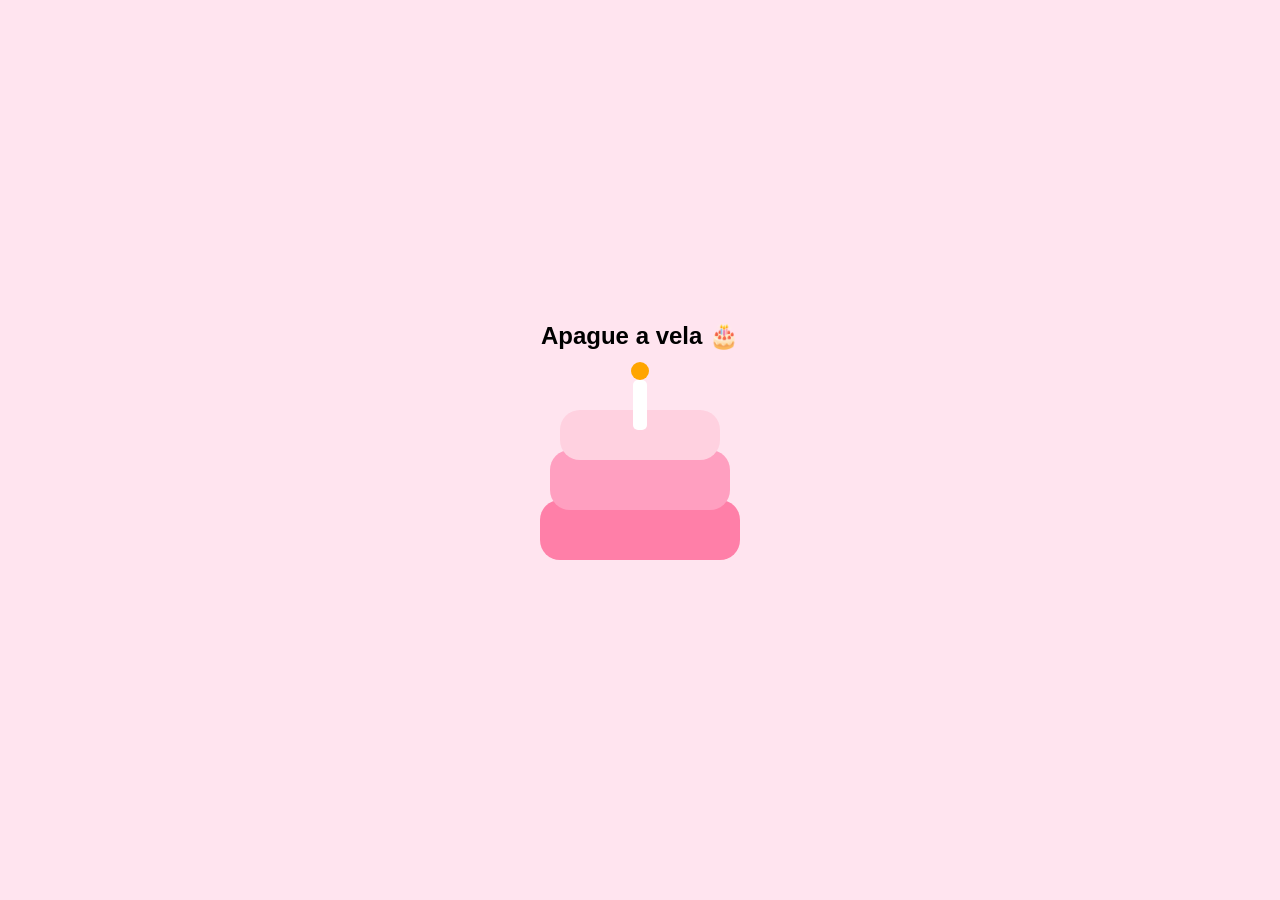
==== bolo.html @ a794e245 "mensagem" ====
<!DOCTYPE html>
<html>
<head>
<meta charset="UTF-8">
<meta name="viewport" content="width=device-width, initial-scale=1.0">

<link rel="stylesheet" href="static/css/bolo.css">
<title>Bolo 🎂</title>
</head>

<body>

<h2>Apague a vela 🎂</h2>

<div class="container">

<div id="cake">

<div class="layer layer1"></div>
<div class="layer layer2"></div>
<div class="layer layer3"></div>

<div id="vela">
<div id="fogo"></div>
</div>

</div>

<div id="pedidoBox">
<input id="pedido" placeholder="Digite seu pedido ✨">
<button id="confirmar">Confirmar pedido 💖</button>
</div>

<p id="msg"></p>

</div>

<script src="static/js/bolo.js"></script>

</body>
</html>
---- static/css/bolo.css ----
body{
margin:0;
background:#ffe4ef;
display:flex;
flex-direction:column;
align-items:center;
justify-content:center;
height:100vh;
font-family:Arial;
}

h2{margin-bottom:30px;}

.container{
display:flex;
flex-direction:column;
align-items:center;
}

#cake{
position:relative;
width:200px;
height:180px;
}

.layer{
position:absolute;
left:50%;
transform:translateX(-50%);
border-radius:20px;
}

.layer1{
bottom:0;
width:200px;
height:60px;
background:#ff7fa8;
}

.layer2{
bottom:50px;
width:180px;
height:60px;
background:#ff9fc0;
}

.layer3{
bottom:100px;
width:160px;
height:50px;
background:#ffd1e0;
}

#vela{
position:absolute;
top:0;
left:50%;
transform:translateX(-50%);
width:14px;
height:50px;
background:white;
border-radius:5px;
cursor:pointer;
}

#fogo{
position:absolute;
top:-18px;
left:50%;
transform:translateX(-50%);
width:18px;
height:18px;
background:orange;
border-radius:50%;
animation:flicker .5s infinite alternate;
}

@keyframes flicker{
from{opacity:.6}
to{opacity:1}
}

#msg{
margin-top:20px;
font-size:18px;
}

#pedidoBox{
margin-top:20px;
display:none;
}

#pedido{
padding:10px;
border-radius:10px;
border:none;
font-size:16px;
}

.confetti{
position:absolute;
width:8px;
height:8px;
top:0;
animation:fall 2s linear forwards;
}

@keyframes fall{
to{
transform:translateY(400px) rotate(360deg);
opacity:0;
}
}

@media(max-width:600px){
#cake{transform:scale(.8);}
}

.smoke{
position:absolute;
width:20px;
height:20px;
background:#ccc;
border-radius:50%;
top:45%;
animation:smoke 2s forwards;
opacity:.8;
}

@keyframes smoke{
to{
transform:translateY(-80px) scale(2);
opacity:0;
}
}
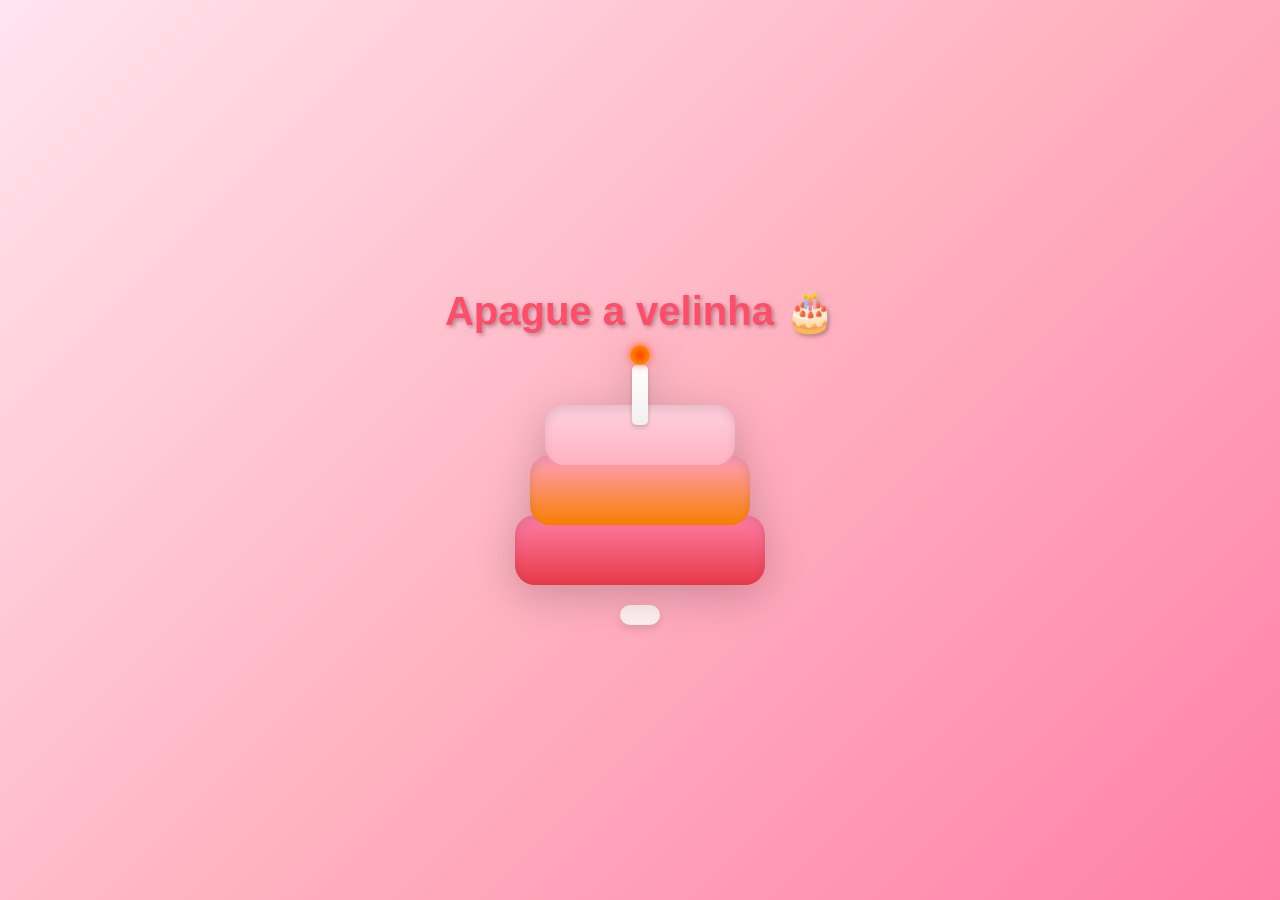
==== commit d425cb5a: "Final Version" ====
--- a/bolo.html
+++ b/bolo.html
@@ -5,12 +5,14 @@
 <meta name="viewport" content="width=device-width, initial-scale=1.0">
 
 <link rel="stylesheet" href="static/css/bolo.css">
+<link rel="icon" href="./static/assets/fotos/icon.png" type="image/x-icon">
+
 <title>Bolo 🎂</title>
 </head>
 
 <body>
 
-<h2>Apague a vela 🎂</h2>
+<h2>Apague a velinha 🎂</h2>
 
 <div class="container">
 
@@ -27,7 +29,7 @@
 </div>
 
 <div id="pedidoBox">
-<input id="pedido" placeholder="Digite seu pedido ✨">
+<input id="pedido" placeholder="Faça um pedido ✨">
 <button id="confirmar">Confirmar pedido 💖</button>
 </div>
 
--- a/static/css/bolo.css
+++ b/static/css/bolo.css
@@ -1,135 +1,220 @@
-body{
-margin:0;
-background:#ffe4ef;
-display:flex;
-flex-direction:column;
-align-items:center;
-justify-content:center;
-height:100vh;
-font-family:Arial;
-}
-
-h2{margin-bottom:30px;}
-
-.container{
-display:flex;
-flex-direction:column;
-align-items:center;
-}
-
-#cake{
-position:relative;
-width:200px;
-height:180px;
-}
-
-.layer{
-position:absolute;
-left:50%;
-transform:translateX(-50%);
-border-radius:20px;
-}
-
-.layer1{
-bottom:0;
-width:200px;
-height:60px;
-background:#ff7fa8;
-}
-
-.layer2{
-bottom:50px;
-width:180px;
-height:60px;
-background:#ff9fc0;
-}
-
-.layer3{
-bottom:100px;
-width:160px;
-height:50px;
-background:#ffd1e0;
-}
-
-#vela{
-position:absolute;
-top:0;
-left:50%;
-transform:translateX(-50%);
-width:14px;
-height:50px;
-background:white;
-border-radius:5px;
-cursor:pointer;
-}
-
-#fogo{
-position:absolute;
-top:-18px;
-left:50%;
-transform:translateX(-50%);
-width:18px;
-height:18px;
-background:orange;
-border-radius:50%;
-animation:flicker .5s infinite alternate;
-}
-
-@keyframes flicker{
-from{opacity:.6}
-to{opacity:1}
-}
-
-#msg{
-margin-top:20px;
-font-size:18px;
-}
-
-#pedidoBox{
-margin-top:20px;
-display:none;
-}
-
-#pedido{
-padding:10px;
-border-radius:10px;
-border:none;
-font-size:16px;
-}
-
-.confetti{
-position:absolute;
-width:8px;
-height:8px;
-top:0;
-animation:fall 2s linear forwards;
-}
-
-@keyframes fall{
-to{
-transform:translateY(400px) rotate(360deg);
-opacity:0;
-}
-}
-
-@media(max-width:600px){
-#cake{transform:scale(.8);}
-}
-
-.smoke{
-position:absolute;
-width:20px;
-height:20px;
-background:#ccc;
-border-radius:50%;
-top:45%;
-animation:smoke 2s forwards;
-opacity:.8;
-}
-
-@keyframes smoke{
-to{
-transform:translateY(-80px) scale(2);
-opacity:0;
-}
-}
+body {
+  margin: 0;
+  background: linear-gradient(135deg, #ffe4ef 0%, #ffb3c1 50%, #ff7fa8 100%); /* Gradiente de fundo mais dinâmico e festivo */
+  display: flex;
+  flex-direction: column;
+  align-items: center;
+  justify-content: center;
+  height: 100vh;
+  font-family: 'Comic Sans MS', cursive, sans-serif; /* Fonte mais leve e divertida para aniversários */
+  overflow: hidden; /* Evita scroll desnecessário */
+}
+
+h2 {
+  margin-bottom: 30px;
+  color: #ff4d6a; /* Cor vibrante para o título */
+  text-shadow: 2px 2px 4px rgba(0, 0, 0, 0.3); /* Sombra para destaque */
+  font-size: 2.5em; /* Tamanho maior para impacto */
+  animation: bounce 2s infinite; /* Animação leve no título */
+}
+
+@keyframes bounce {
+  0%, 20%, 50%, 80%, 100% { transform: translateY(0); }
+  40% { transform: translateY(-10px); }
+  60% { transform: translateY(-5px); }
+}
+
+.container {
+  display: flex;
+  flex-direction: column;
+  align-items: center;
+  position: relative; /* Para posicionar confetes */
+}
+
+#cake {
+  position: relative;
+  width: 250px; /* Aumentei ligeiramente para mais presença */
+  height: 220px;
+  filter: drop-shadow(0 10px 20px rgba(0, 0, 0, 0.2)); /* Sombra para profundidade */
+}
+
+.layer {
+  position: absolute;
+  left: 50%;
+  transform: translateX(-50%);
+  border-radius: 20px;
+  box-shadow: inset 0 5px 10px rgba(0, 0, 0, 0.1); /* Sombra interna para textura */
+}
+
+.layer1 {
+  bottom: 0;
+  width: 250px;
+  height: 70px;
+  background: linear-gradient(to bottom, #ff7fa8, #e63946); /* Gradiente para mais realismo */
+}
+
+.layer2 {
+  bottom: 60px;
+  width: 220px;
+  height: 70px;
+  background: linear-gradient(to bottom, #ff9fc0, #f77f00); /* Gradiente diferenciado */
+}
+
+.layer3 {
+  bottom: 120px;
+  width: 190px;
+  height: 60px;
+  background: linear-gradient(to bottom, #ffd1e0, #ffb3c1); /* Camada superior mais clara */
+}
+
+/* Adicionei decorações no bolo para mais festa */
+.decoration {
+  position: absolute;
+  width: 10px;
+  height: 10px;
+  background: #ff4d6a;
+  border-radius: 50%;
+  box-shadow: 0 0 5px rgba(255, 77, 106, 0.8); /* Brilho */
+}
+
+.decoration:nth-child(1) { top: 10px; left: 20%; }
+.decoration:nth-child(2) { top: 20px; right: 20%; }
+.decoration:nth-child(3) { top: 30px; left: 40%; }
+.decoration:nth-child(4) { top: 40px; right: 40%; }
+
+#vela {
+  position: absolute;
+  top: 0;
+  left: 50%;
+  transform: translateX(-50%);
+  width: 16px; /* Ligeiramente maior */
+  height: 60px;
+  background: linear-gradient(to bottom, #ffffff, #f0f0f0); /* Gradiente para vela */
+  border-radius: 5px;
+  cursor: pointer;
+  box-shadow: 0 2px 5px rgba(0, 0, 0, 0.2); /* Sombra sutil */
+  transition: transform 0.3s ease; /* Transição suave ao hover */
+}
+
+#vela:hover {
+  transform: translateX(-50%) scale(1.05); /* Efeito de hover */
+}
+
+#fogo {
+  position: absolute;
+  top: -20px;
+  left: 50%;
+  transform: translateX(-50%);
+  width: 20px;
+  height: 20px;
+  background: radial-gradient(circle, #ff4500, #ffa500); /* Gradiente para fogo mais realista */
+  border-radius: 50%;
+  animation: flicker 0.5s infinite alternate, glow 1s infinite; /* Adicionei brilho */
+  box-shadow: 0 0 10px rgba(255, 69, 0, 0.8); /* Brilho ao redor */
+}
+
+@keyframes flicker {
+  from { opacity: 0.6; transform: translateX(-50%) scale(0.9); }
+  to { opacity: 1; transform: translateX(-50%) scale(1.1); }
+}
+
+@keyframes glow {
+  0%, 100% { box-shadow: 0 0 10px rgba(255, 69, 0, 0.8); }
+  50% { box-shadow: 0 0 20px rgba(255, 69, 0, 1); }
+}
+
+#msg {
+  margin-top: 20px;
+  font-size: 20px;
+  color: #333;
+  text-align: center;
+  background: rgba(255, 255, 255, 0.8); /* Fundo semi-transparente */
+  padding: 10px 20px;
+  border-radius: 15px;
+  box-shadow: 0 4px 8px rgba(0, 0, 0, 0.1);
+}
+
+#pedidoBox {
+  margin-top: 20px;
+  display: none;
+}
+
+#pedido {
+  padding: 15px 25px; /* Aumentei padding para mais espaço */
+  border-radius: 25px; /* Bordas mais arredondadas */
+  border: 3px solid #ffb3c1; /* Borda rosa mais grossa */
+  font-size: 18px; /* Fonte maior */
+  background: linear-gradient(45deg, #fff 0%, #ffeef2 100%); /* Gradiente sutil de fundo */
+  color: #333;
+  width: 300px; /* Largura fixa para consistência */
+  box-shadow: 0 6px 15px rgba(0, 0, 0, 0.15); /* Sombra mais pronunciada */
+  transition: all 0.3s ease; /* Transições suaves */
+  outline: none; /* Remove outline padrão */
+  font-family: inherit; /* Herda a fonte */
+}
+
+#pedido::placeholder {
+  color: #ff7fa8; /* Placeholder rosa */
+  font-style: italic; /* Estilo itálico */
+  opacity: 0.8;
+}
+
+#pedido:focus {
+  border-color: #ff4d6a; /* Borda mais vibrante no foco */
+  background: linear-gradient(45deg, #fff 0%, #ffd6e8 100%); /* Gradiente mais intenso */
+  box-shadow: 0 8px 20px rgba(255, 77, 106, 0.3); /* Sombra rosa no foco */
+  transform: scale(1.02); /* Leve zoom no foco */
+}
+
+#pedido:hover {
+  border-color: #ff4d6a; /* Hover na borda */
+  box-shadow: 0 8px 20px rgba(255, 77, 106, 0.2); /* Sombra rosa no hover */
+}
+
+.confetti {
+  position: absolute;
+  width: 10px; /* Ligeiramente maior */
+  height: 10px;
+  top: 0;
+  background: linear-gradient(45deg, #ff6b6b, #4ecdc4, #45b7d1, #f9ca24); /* Cores variadas */
+  border-radius: 50%;
+  animation: fall 3s linear forwards; /* Duração aumentada */
+  z-index: 10;
+}
+
+@keyframes fall {
+  to {
+    transform: translateY(500px) rotate(720deg); /* Mais rotações */
+    opacity: 0;
+  }
+}
+
+.smoke {
+  position: absolute;
+  width: 25px; /* Ligeiramente maior */
+  height: 25px;
+  background: radial-gradient(circle, #ccc, #aaa); /* Gradiente para fumaça */
+  border-radius: 50%;
+  top: 45%;
+  animation: smoke 3s forwards; /* Duração aumentada */
+  opacity: 0.7;
+  z-index: 5;
+}
+
+@keyframes smoke {
+  to {
+    transform: translateY(-100px) scale(3);
+    opacity: 0;
+  }
+}
+
+@media (max-width: 600px) {
+  #cake { transform: scale(0.7); } /* Escala menor para mobile */
+  h2 { font-size: 2em; }
+  #msg { font-size: 16px; }
+  #pedido {
+    width: 250px; /* Largura menor em mobile */
+    font-size: 16px;
+    padding: 12px 20px;
+  }
+}
